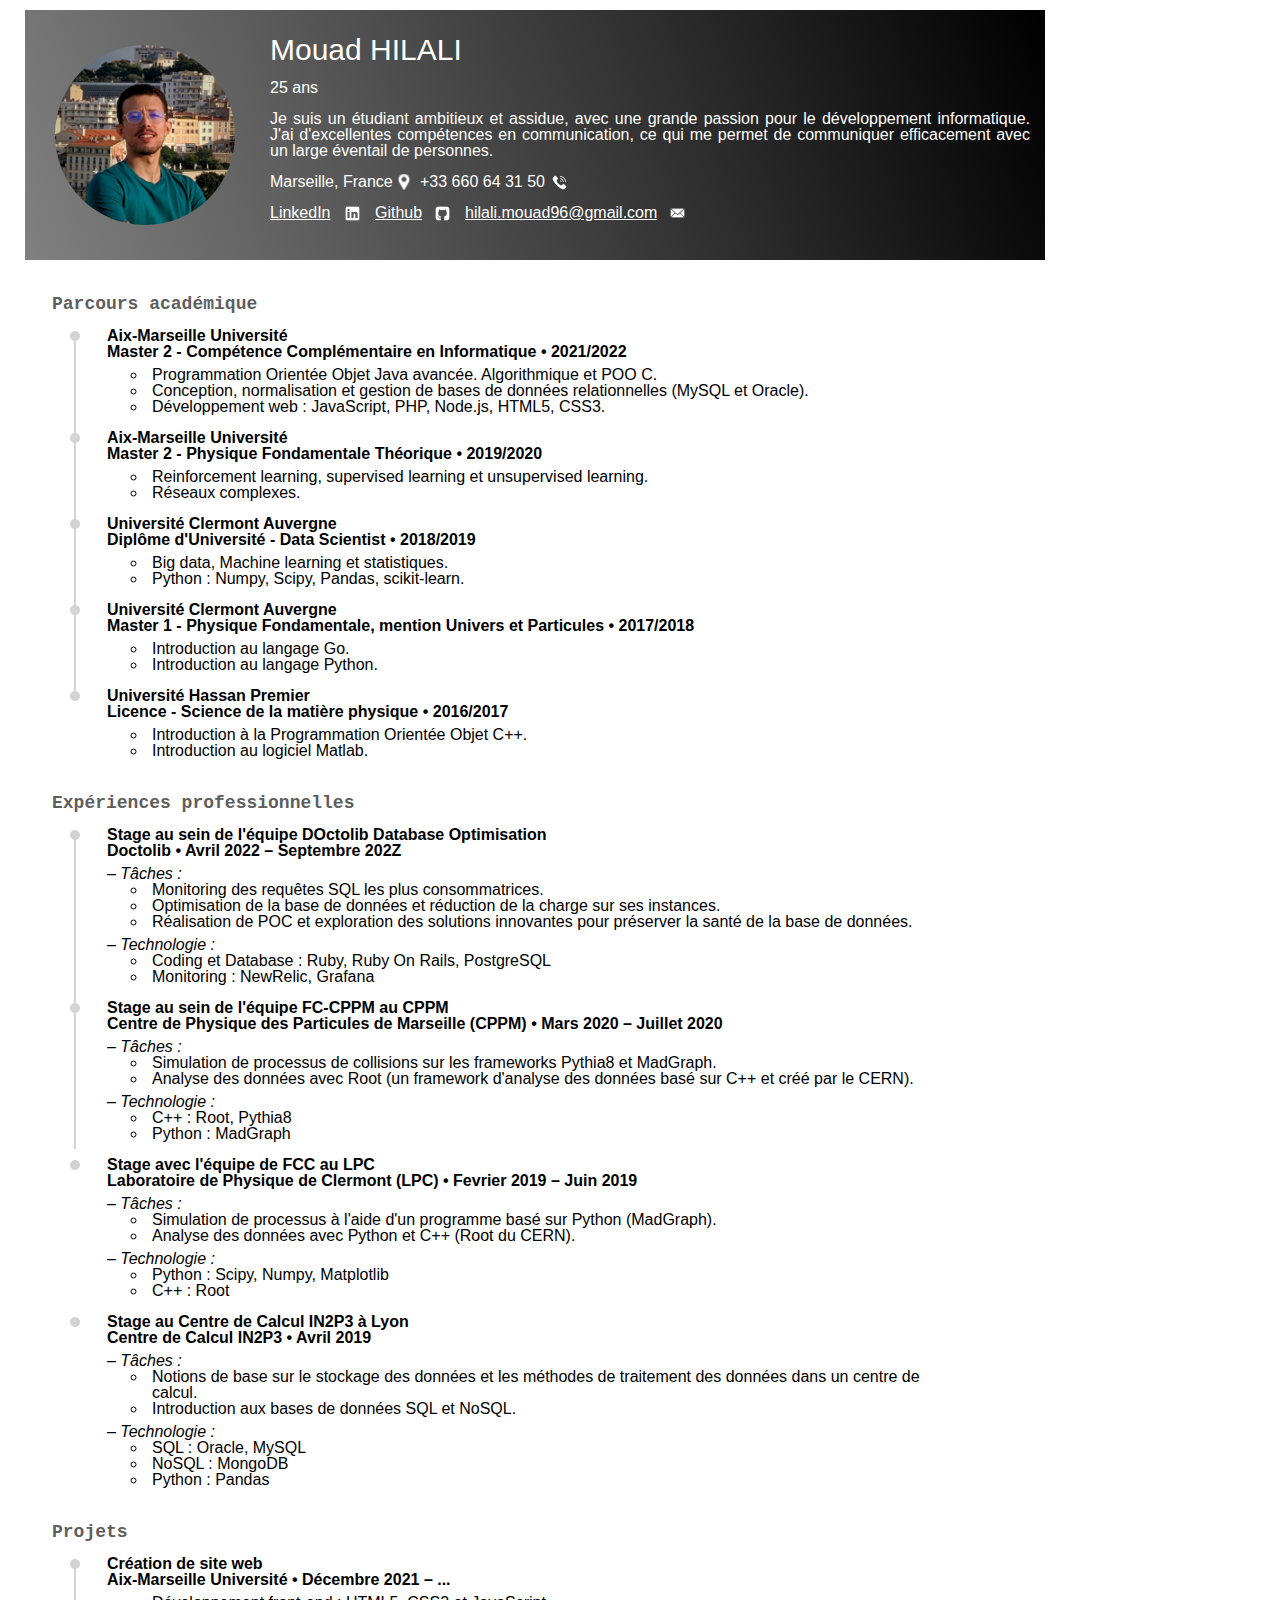
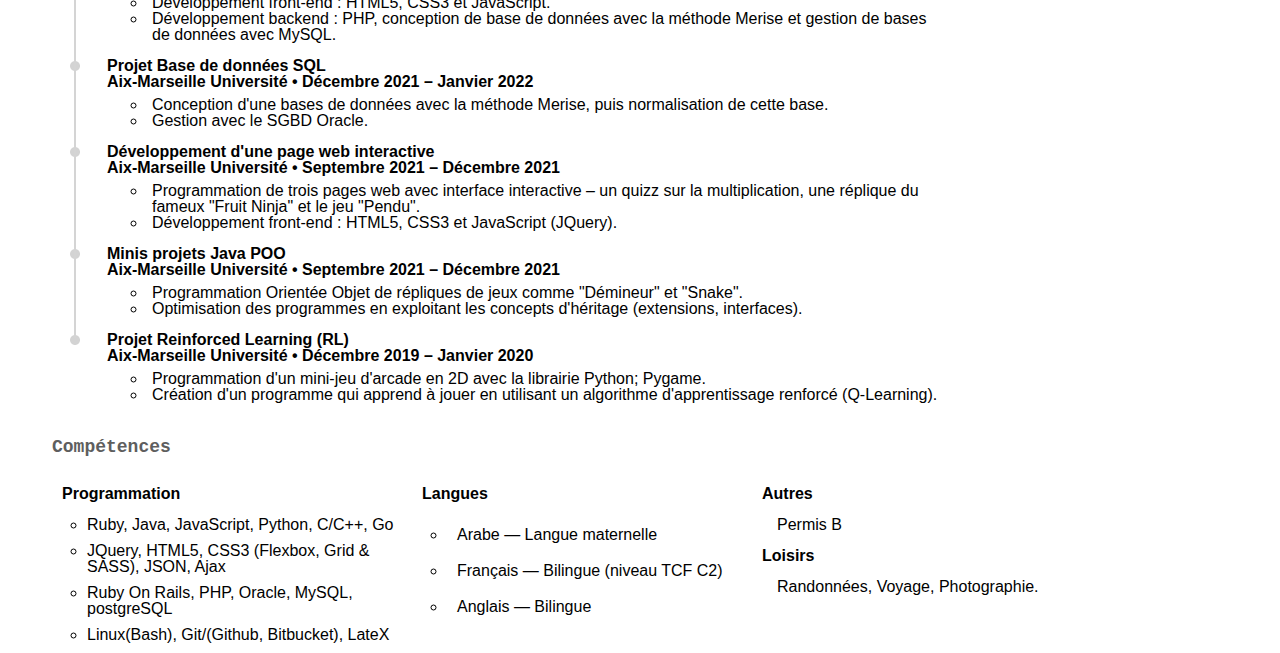
==== index.html @ 53709b89 "Rename CV_mo.html to index.html" ====
<!DOCTYPE html>
<html lang="en" dir="ltr">


<head>
     <title>CV Mouad Hilali</title>
     <meta http-equiv="Content-Type" content="text/html" ; charset="utf-8">
     <link rel="stylesheet" type="text/css" href="reset.css" />
     <link rel="stylesheet" type="text/css" href="CV_mo.css" />
</head>

<body>

     <div id="intro">
          <div id="headbg">
          </div>

          <div id="picture">
               <img class="idpic" src="mouad.jpg">
          </div>

          <div id="info">
               <p id="name"> Mouad HILALI </pp>
               <p> 25 ans </p>
               <p> Je suis un étudiant ambitieux et assidue, avec une grande passion pour le développement informatique.
                    J'ai d'excellentes compétences en communication, ce qui me permet de communiquer efficacement avec un large éventail de personnes.
               </p>
               <p> <span id="location">Marseille, France </span><span id="phoneNumber">+33 660 64 31 50</span></p>
               <div id="clearing"></div>
               <p>
                    <a id="linkedin" href="https://www.linkedin.com/in/mouad-hilali-986524179/">LinkedIn</a>
                    <a id="github" href="https://github.com/MoHilali">Github</a>
                    <a id="email" href="mailto:hilali.mouad96@gmail.com">hilali.mouad96@gmail.com</a>
               </p>
          </div>
     </div>

     <div id="Education">
          <div id="lineed"></div>
          <p class="sectionTitles">Parcours académique</p>
          <ul class="mainlist">
               <li>
                    <div class="subTitle"> Aix-Marseille Université <br> Master 2 - Compétence Complémentaire en Informatique • 2021/2022 </div>
                    <div class="sublist">
                         <ul>
                              <li> Programmation Orientée Objet Java avancée. Algorithmique et POO C.</li>
                              <li> Conception, normalisation et gestion de bases de données relationnelles (MySQL et Oracle).</li>
                              <li> Développement web : JavaScript, PHP, Node.js, HTML5, CSS3.</li>
                         </ul>
                    </div>
               </li>

               <li>

                    <div class="subTitle"> Aix-Marseille Université <br> Master 2 - Physique Fondamentale Théorique • 2019/2020 </div>
                    <div class="sublist">
                         <ul>
                              <li> Reinforcement learning, supervised learning et unsupervised learning. </li>
                              <li> Réseaux complexes.</li>
                         </ul>
                    </div>
               </li>

               <li>

                    <div class="subTitle">Université Clermont Auvergne <br> Diplôme d'Université - Data Scientist • 2018/2019 </div>
                    <div class="sublist">
                         <ul>
                              <li> Big data, Machine learning et statistiques.</li>
                              <li> Python : Numpy, Scipy, Pandas, scikit-learn.</li>
                         </ul>
                    </div>
               </li>

               <li>
                    <div class="subTitle"> Université Clermont Auvergne <br> Master 1 - Physique Fondamentale, mention Univers et Particules • 2017/2018 </div>
                    <div class="sublist">
                         <ul>
                              <li> Introduction au langage Go.</li>
                              <li> Introduction au langage Python.</li>
                         </ul>
                    </div>
               </li>

               <li>

                    <div class="subTitle"> Université Hassan Premier <br> Licence - Science de la matière physique • 2016/2017 </div>
                    <div class="sublist">
                         <ul>
                              <li> Introduction à la Programmation Orientée Objet C++.</li>
                              <li> Introduction au logiciel Matlab.</li>
                         </ul>
                    </div>
               </li>
          </ul>

     </div>

     <div id="Exp">
          <div id="lineexp"> </div>
          <p class="sectionTitles">Expériences professionnelles</p>
          <ul class="mainlist">
               <li>
                    <div class="subTitle"> Stage au sein de l'équipe DOctolib Database Optimisation <br> Doctolib • Avril 2022 – Septembre 202Z</div>
                    <div class="sublist">
                         <span> – Tâches :</span>
                         <ul>
                              <li> Monitoring des requêtes SQL les plus consommatrices. </li>
                              <li> Optimisation de la base de données et réduction de la charge sur ses instances. </li>
                              <li> Réalisation de POC et exploration des solutions innovantes pour préserver la santé de la base de données. </li>
                         </ul>
                    </div>
                    <div class="sublist">
                         <span> – Technologie :</span>
                         <ul>
                              <li> Coding et Database : Ruby, Ruby On Rails, PostgreSQL </li>
                              <li> Monitoring : NewRelic, Grafana </li>
                         </ul>
                    </div>
               </li>
               
               <li>
                    <div class="subTitle"> Stage au sein de l'équipe FC-CPPM au CPPM <br> Centre de Physique des Particules de Marseille (CPPM) • Mars 2020 – Juillet 2020</div>
                    <div class="sublist">
                         <span> – Tâches :</span>
                         <ul>
                              <li> Simulation de processus de collisions sur les frameworks Pythia8 et MadGraph. </li>
                              <li> Analyse des données avec Root (un framework d'analyse des données basé sur C++ et
                                   créé par le CERN).</li>
                         </ul>
                    </div>
                    <div class="sublist">
                         <span> – Technologie :</span>
                         <ul>
                              <li> C++ : Root, Pythia8 </li>
                              <li> Python : MadGraph </li>
                         </ul>
                    </div>
               </li>

               <li>
                    <div class="subTitle"> Stage avec l'équipe de FCC au LPC <br> Laboratoire de Physique de Clermont (LPC) • Fevrier 2019 – Juin 2019 </div>
                    <div class="sublist">
                         <span> – Tâches : </span>
                         <ul>
                              <li>Simulation de processus à l'aide d'un programme basé sur Python (MadGraph).</li>
                              <li>Analyse des données avec Python et C++ (Root du CERN).</li>
                         </ul>
                    </div>
                    <div class="sublist">
                         <span> – Technologie :</span>
                         <ul>
                              <li> Python : Scipy, Numpy, Matplotlib </li>
                              <li> C++ : Root</li>
                         </ul>
                    </div>
               </li>

               <li>
                    <div class="subTitle">Stage au Centre de Calcul IN2P3 à Lyon <br> Centre de Calcul IN2P3 • Avril 2019
                    </div>
                    <div class="sublist">
                         <span> – Tâches :</span>
                         <ul>
                              <li> Notions de base sur le stockage des données et les méthodes de traitement des données dans un centre de calcul. <br>
                              <li> Introduction aux bases de données SQL et NoSQL.
                         </ul>
                    </div>
                    <div class="sublist">
                         <span> – Technologie :</span>
                         <ul>
                              <li>SQL : Oracle, MySQL</li>
                              <li>NoSQL : MongoDB</li>
                              <li>Python : Pandas</li>
                         </ul>
                    </div>
               </li>
          </ul>
     </div>

     <div id="Projets">
          <div id="lineproj"> </div>
          <ul>
               <p class="sectionTitles">Projets</p>
               <ul class="mainlist">
                    <li>
                         <div class="subTitle"> Création de site web <br> Aix-Marseille Université • Décembre 2021 – ...
                         </div>
                         <div>
                              <ul class="sublist">
                                   <li> Développement front-end : HTML5, CSS3 et JavaScript. </li>
                                   <li> Développement backend : PHP, conception de base de données avec la méthode Merise et gestion de bases de données avec MySQL.</li>
                              </ul>
                         </div>
                    </li>

                    <li>
                         <div class="subTitle"> Projet Base de données SQL <br> Aix-Marseille Université • Décembre 2021 – Janvier 2022
                         </div>
                         <div>
                              <ul class="sublist">
                                   <li> Conception d'une bases de données avec la méthode Merise, puis normalisation de cette base.</li>
                                   <li> Gestion avec le SGBD Oracle.</li>
                              </ul>
                         </div>
                    </li>

                    <li>

                         <div class="subTitle"> Développement d'une page web interactive <br> Aix-Marseille Université • Septembre 2021 – Décembre 2021
                         </div>
                         <div>
                              <ul class="sublist">
                                   <li> Programmation de trois pages web avec interface interactive – un quizz sur la multiplication, une réplique du fameux "Fruit Ninja" et le jeu "Pendu".</li>
                                   <li> Développement front-end : HTML5, CSS3 et JavaScript (JQuery). </li>
                              </ul>
                         </div>
                    </li>

                    <li>

                         <div class="subTitle"> Minis projets Java POO <br> Aix-Marseille Université • Septembre 2021 – Décembre 2021
                         </div>
                         <div>
                              <ul class="sublist">
                                   <li> Programmation Orientée Objet de répliques de jeux comme "Démineur" et "Snake". </li>
                                   <li> Optimisation des programmes en exploitant les concepts d'héritage (extensions, interfaces). </li>
                              </ul>
                         </div>
                    </li>

                    <li>
                         <div class="subTitle"> Projet Reinforced Learning (RL) <br> Aix-Marseille Université • Décembre 2019 – Janvier 2020
                         </div>
                         <div>
                              <ul class="sublist">
                                   <li> Programmation d'un mini-jeu d'arcade en 2D avec la librairie Python; Pygame.</li>
                                   <li> Création d'un programme qui apprend à jouer en utilisant un algorithme d'apprentissage renforcé (Q-Learning).</li>
                              </ul>
                         </div>
                    </li>
               </ul>
          </ul>
     </div>


     <div id="Competence">
          <ul>
               <p class="sectionTitles">Compétences</p>

               <div id="prog">
                    <p class="competence">Programmation</p>
                    <ul>
                         <li class="competence"> Ruby, Java, JavaScript, Python, C/C++, Go</li>
                         <li class="competence"> JQuery, HTML5, CSS3 (Flexbox, Grid & SASS), JSON, Ajax</li>
                         <li class="competence"> Ruby On Rails, PHP, Oracle, MySQL, postgreSQL </li>
                         <li class="competence"> Linux(Bash), Git/(Github, Bitbucket), LateX</li>
                    </ul>
               </div>

               <div id="langues">
                    <p class="competence">Langues</p>
                    <ul>
                         <li class="competence"> Arabe — Langue maternelle</li>
                         <li class="competence"> Français — Bilingue (niveau TCF C2) </li>
                         <li class="competence"> Anglais — Bilingue</li>
                    </ul>
               </div>

               <div id="hobbies">
                    <p class="competence">Autres</p>
                    <span> Permis B</span>

                    <p class="competence">Loisirs</p>
                    <span>Randonnées, Voyage, Photographie.</span>
               </div>
          </ul>
     </div>
</body>

</html>
---- CV_mo.css ----
#intro {
     position: relative;
     margin: 10px 25px;
     width: 1020px;
     height: 270px;
     font-family: sans-serif;
     text-align: justify;
     color: white;
}

#headbg {
     position: absolute;
     width: inherit;
     height: 250px;
     background: -webkit-linear-gradient(70deg, grey, black);
     background: -moz-linear-gradient(70deg, grey, black);
     background: -o-linear-gradient(70deg, grey, black);
     background: linear-gradient(70deg, grey, black);
}

#picture {
     position: absolute;
     top: 35px;
     left: 30px;
}

#name {
     color: white;
     font-size: 30px;
     font-family: "Helvetica", sans-serif;
}

#info{
     position: absolute;
     left: 230px;
     top:10px;
}

#location {
     width: 140px;
     float: left;
     background: url(icons/location.png) right center no-repeat;
}

#phoneNumber {
     width: 147px;
     float: left;
     padding-left: 10px;
     background: url(icons/phone.png) right center no-repeat;
}

#clearing{
     clear: both;
}

#email {
     width: 220px;
     float: left;
     padding-left: 15px;
     background: url(icons/email.png) right center no-repeat;
     transition: font-size 0.2s ease;
     -webkit-transition: font-size 0.2s ease;
     -moz-transition: font-size 0.2s ease;
     -o-transition: font-size 0.2s ease;
}

#linkedin {
     width: 90px;
     float: left;
     background: url(icons/linkedIn.png) right center no-repeat;
     transition: font-size 0.2s ease;
     -webkit-transition: font-size 0.2s ease;
     -moz-transition: font-size 0.2s ease;
     -o-transition: font-size 0.2s ease;
}

#github {
     width: 75px;
     float: left;
     padding-left: 15px;
     background: url(icons/github.png) right center no-repeat;
     transition: font-size 0.2s ease;
     -moz-transition: font-size 0.2s ease;
     -o-transition: font-size 0.2s ease;
     -webkit-transition: font-size 0.2s ease;
}

#lineed {
     position: absolute;
     width: 2px;
     height: 360px;
     top: 40px;
     left: 67px;
     background-color: rgb(212, 212, 212);
}

#Education {
     position: relative;
     margin-bottom: 20px;
     left: 7px;
     width: 1000px;
     font-family: sans-serif;
     color: black
}

#lineexp {
     position: absolute;
     width: 2px;
     height: 315px;
     top: 40px;
     left: 67px;
     background-color: rgb(212, 212, 212);
}

#Exp {
     position: relative;
     margin-bottom: 20px;
     left: 7px;
     width: 1000px;
     font-family: sans-serif;
     color: black
}

#lineproj {
     position: absolute;
     width: 2px;
     height: 375px;
     top: 40px;
     left: 67px;
     background-color: rgb(212, 212, 212);
}

#Projets {
     position: relative;
     margin-bottom: 20px;
     left: 7px;
     width: 1020px;
     font-family: sans-serif;
     color: black
}

#Competence {
     position: relative;
     left: 7px;
     width: 1000px;
     font-family: sans-serif;
     color: black;
}

#prog {
     position: absolute;
     top: inherit;
     left: 40px;
     width: 370px;
     font-family: sans-serif;
     color: black;
}

#langues {
     position: absolute;
     top: inherit;
     left: 400px;
     width: 370px;
     font-family: sans-serif;
     color: black;
}

#langues li {
     padding: 10px;
}

#hobbies {
     position: absolute;
     top: inherit;
     left: 740px;
     width: 370px;
     font-family: sans-serif;
     color: black;
}

#hobbies span {
     padding: 30px;
}

p {
     margin: 15px;
}

img.idpic {
     width: 180px;
     height: 180px;
     border-radius: 50%;
}

.sectionTitles {
     font-weight: bold;
     font-size: 18px;
     font-family: monospace;
     padding-left: 30px;
     color: rgb(94, 94, 94);
}

.subTitle {
     font-weight: 550;
}

.sublist span {
     font-style: oblique;
}

p.competence {
     font-weight: bold;
}

li.competence {
     list-style: circle;
     padding-bottom: 10px;
     margin-left: 40px;
}

ul.mainlist {
     list-style-image: url(bullet.png);
     margin: 10px 80px;
}

.mainlist li {
     padding-left: 20px;
     padding-bottom: 15px;
}

.mainlist li li {
     list-style: circle;
     margin-left: 40px;
     padding: 0px 5px;
}

.sublist {
     padding-top: 7px;
}

a:link {
     color: white;
}

a:visited {
     color: purple;
}

a:hover {
     color: rgb(104, 214, 165);
     font-size: 18px;
}
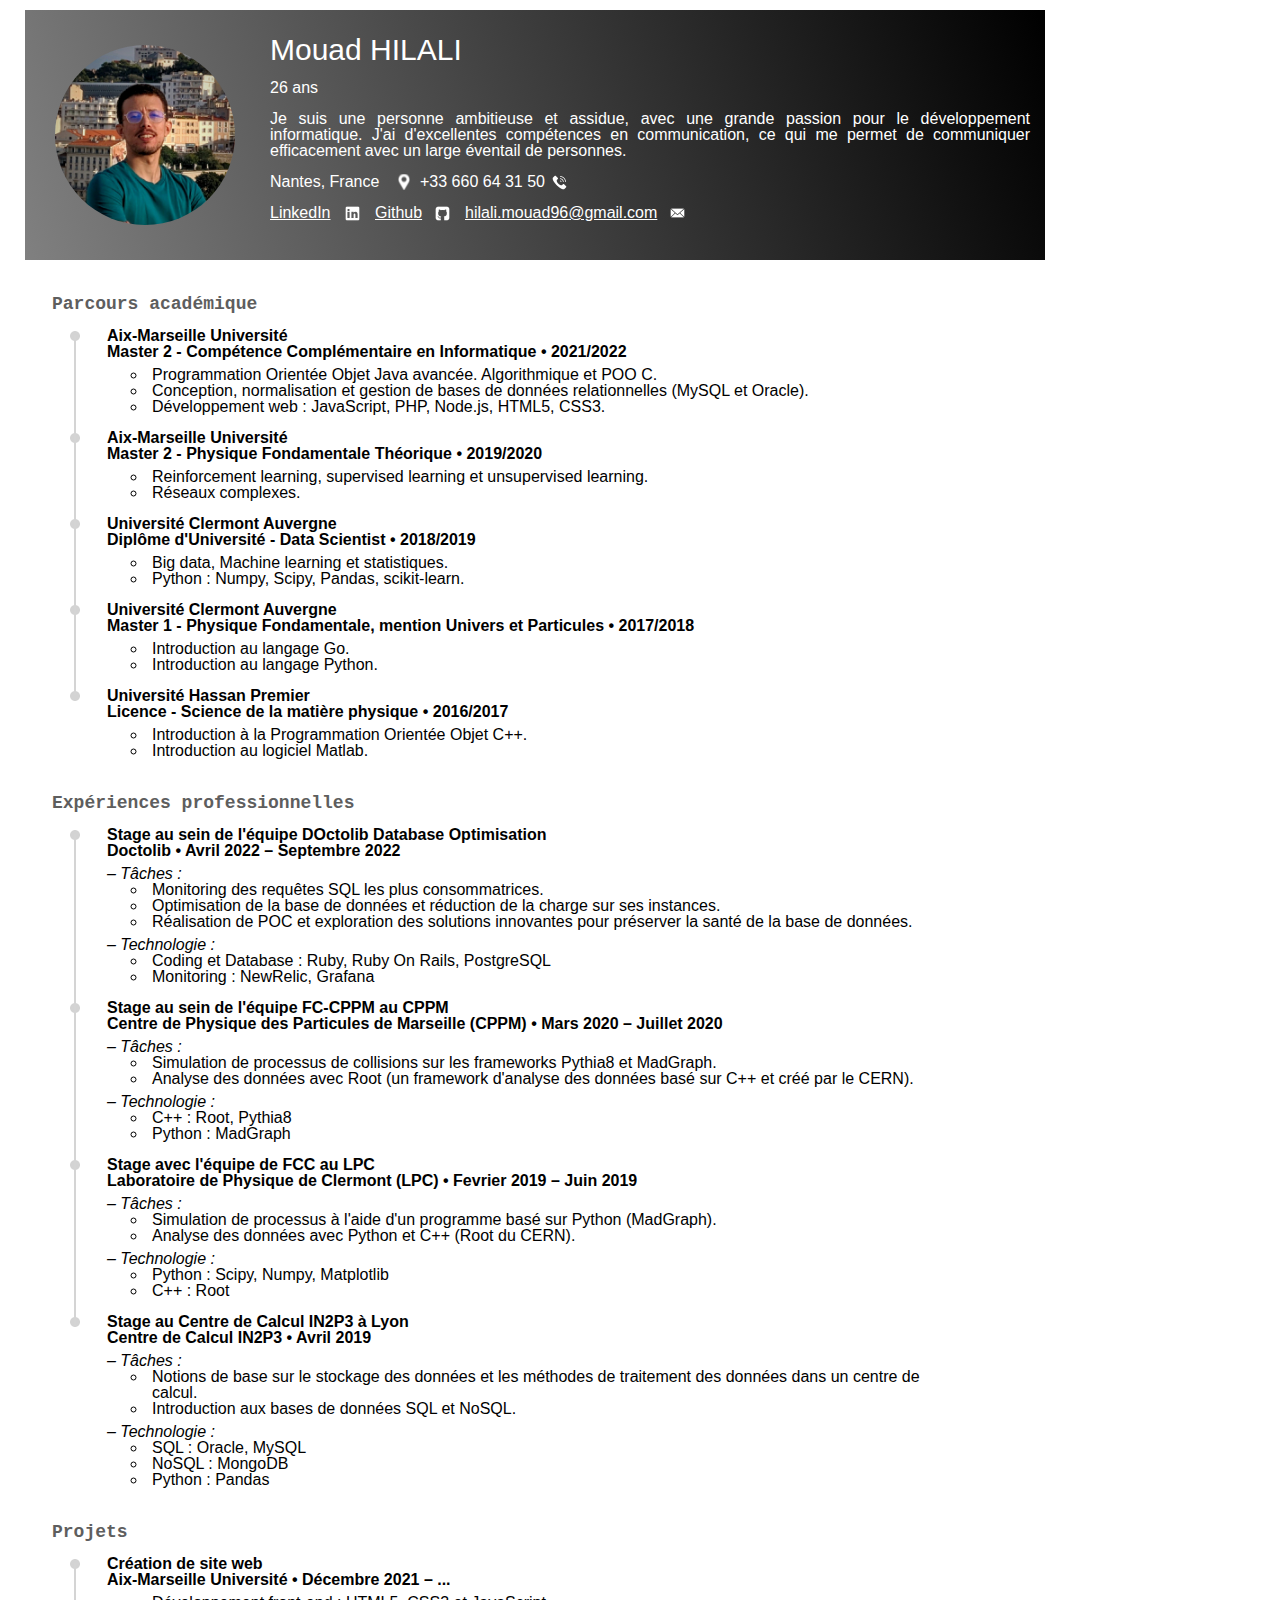
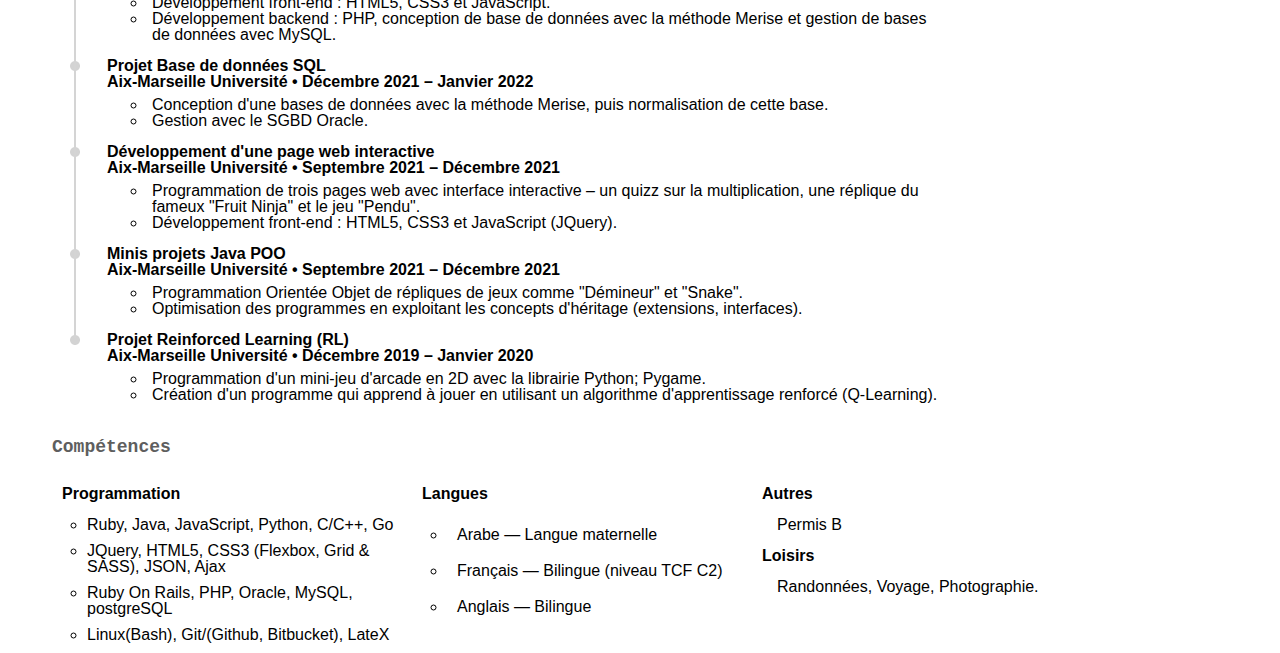
==== commit 104ef168: "correccting errors" ====
--- a/index.html
+++ b/index.html
@@ -21,11 +21,11 @@
 
           <div id="info">
                <p id="name"> Mouad HILALI </pp>
-               <p> 25 ans </p>
-               <p> Je suis un étudiant ambitieux et assidue, avec une grande passion pour le développement informatique.
+               <p> 26 ans </p>
+               <p> Je suis une personne ambitieuse et assidue, avec une grande passion pour le développement informatique.
                     J'ai d'excellentes compétences en communication, ce qui me permet de communiquer efficacement avec un large éventail de personnes.
                </p>
-               <p> <span id="location">Marseille, France </span><span id="phoneNumber">+33 660 64 31 50</span></p>
+               <p> <span id="location">Nantes, France </span><span id="phoneNumber">+33 660 64 31 50</span></p>
                <div id="clearing"></div>
                <p>
                     <a id="linkedin" href="https://www.linkedin.com/in/mouad-hilali-986524179/">LinkedIn</a>
@@ -101,7 +101,7 @@
           <p class="sectionTitles">Expériences professionnelles</p>
           <ul class="mainlist">
                <li>
-                    <div class="subTitle"> Stage au sein de l'équipe DOctolib Database Optimisation <br> Doctolib • Avril 2022 – Septembre 202Z</div>
+                    <div class="subTitle"> Stage au sein de l'équipe DOctolib Database Optimisation <br> Doctolib • Avril 2022 – Septembre 2022</div>
                     <div class="sublist">
                          <span> – Tâches :</span>
                          <ul>
--- a/CV_mo.css
+++ b/CV_mo.css
@@ -106,7 +106,7 @@
 #lineexp {
      position: absolute;
      width: 2px;
-     height: 315px;
+     height: 493px;
      top: 40px;
      left: 67px;
      background-color: rgb(212, 212, 212);
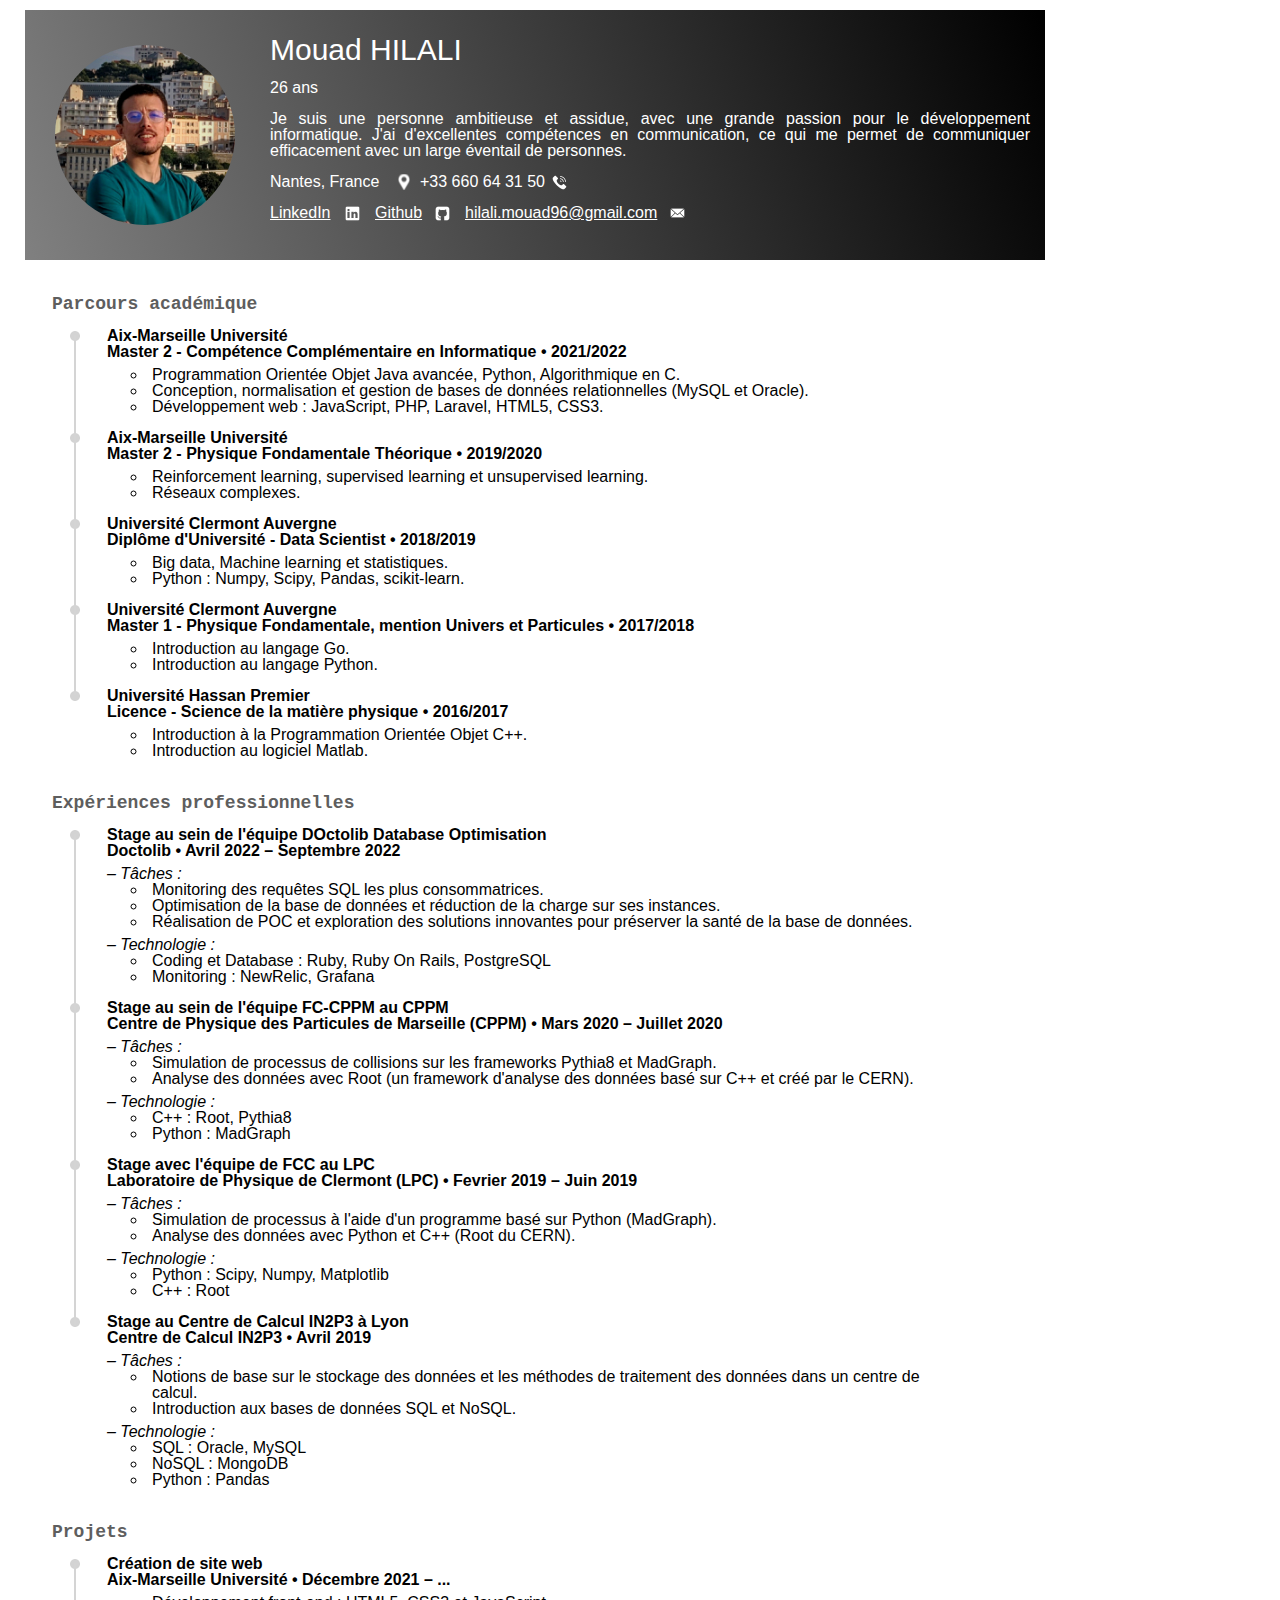
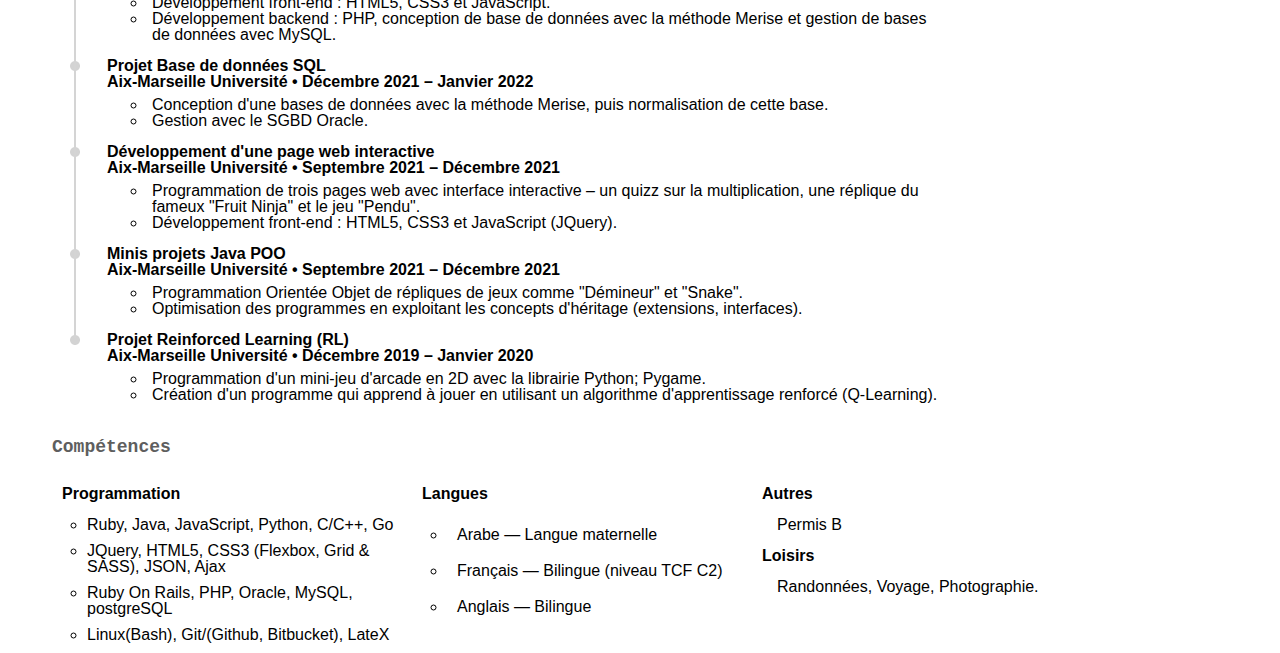
==== commit 56bd4bf3: "correcting errors again" ====
--- a/index.html
+++ b/index.html
@@ -43,9 +43,9 @@
                     <div class="subTitle"> Aix-Marseille Université <br> Master 2 - Compétence Complémentaire en Informatique • 2021/2022 </div>
                     <div class="sublist">
                          <ul>
-                              <li> Programmation Orientée Objet Java avancée. Algorithmique et POO C.</li>
+                              <li> Programmation Orientée Objet Java avancée, Python, Algorithmique en C.</li>
                               <li> Conception, normalisation et gestion de bases de données relationnelles (MySQL et Oracle).</li>
-                              <li> Développement web : JavaScript, PHP, Node.js, HTML5, CSS3.</li>
+                              <li> Développement web : JavaScript, PHP, Laravel, HTML5, CSS3.</li>
                          </ul>
                     </div>
                </li>
